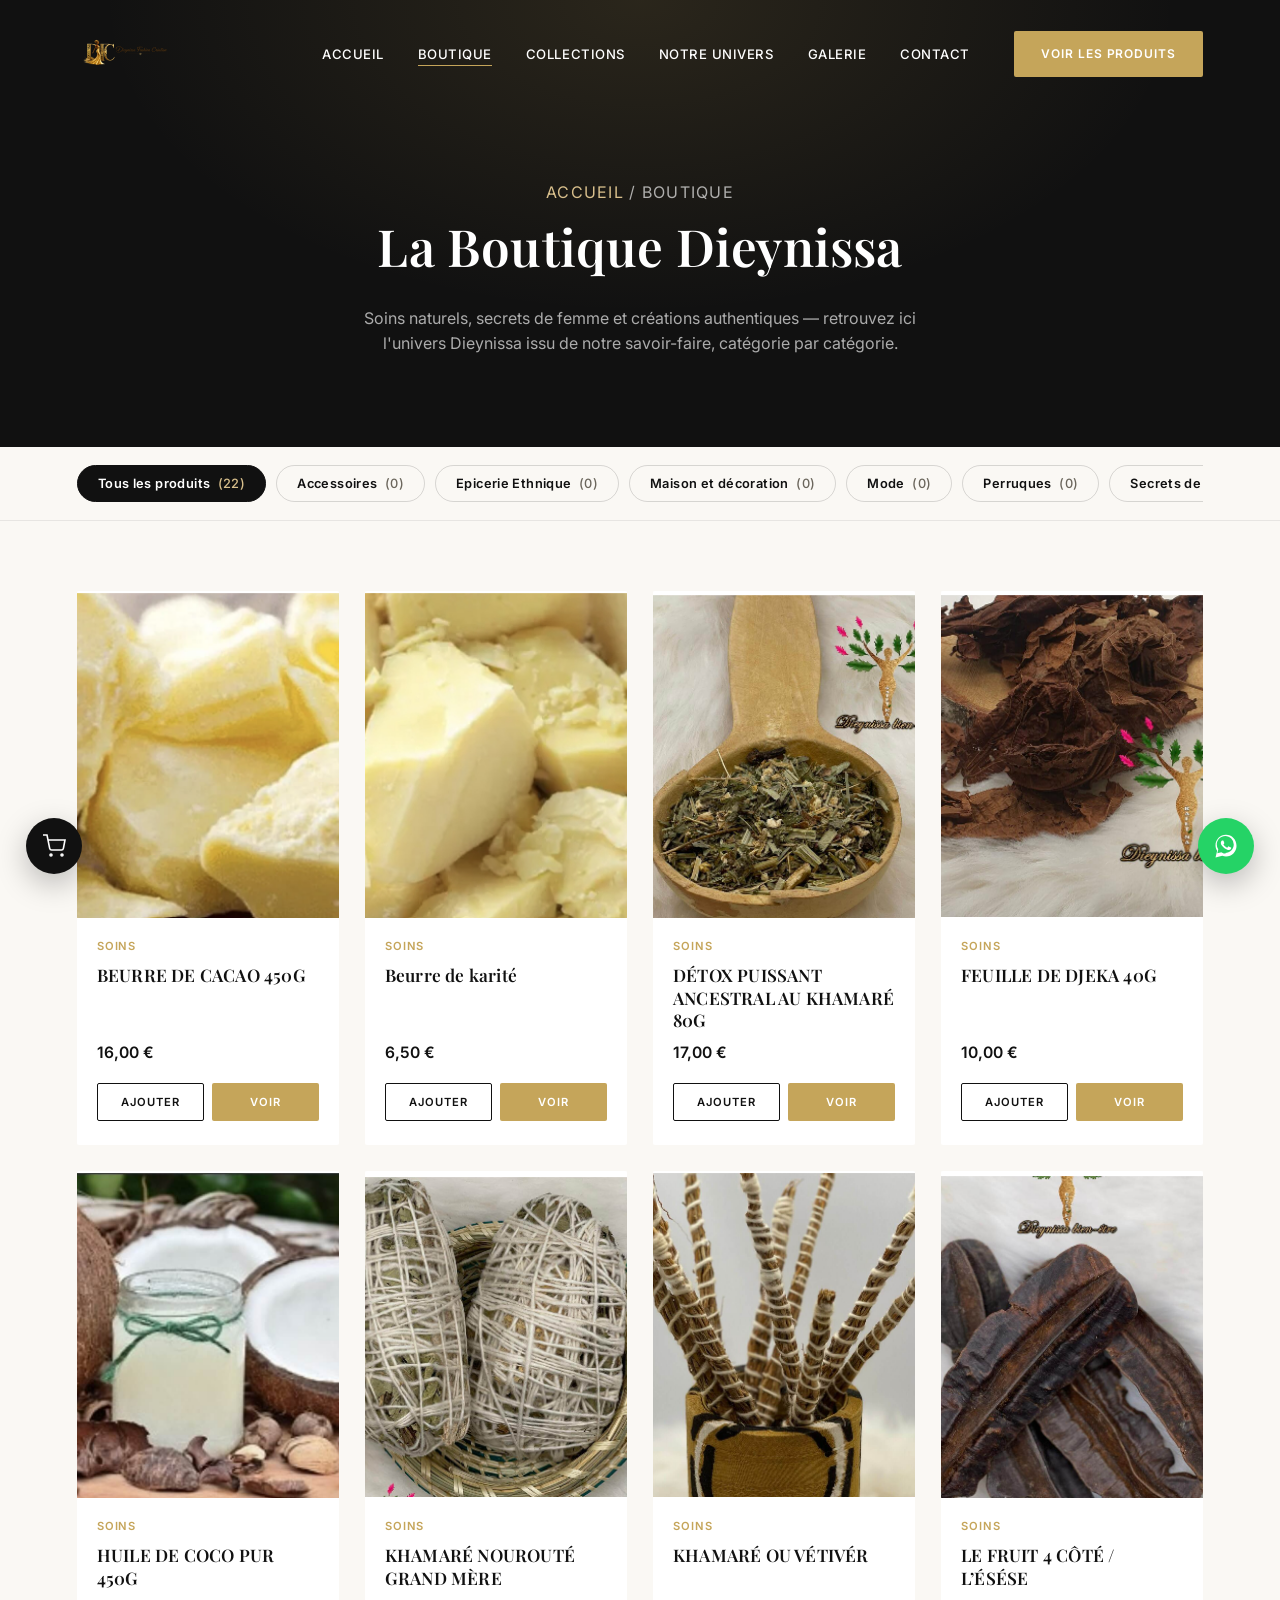
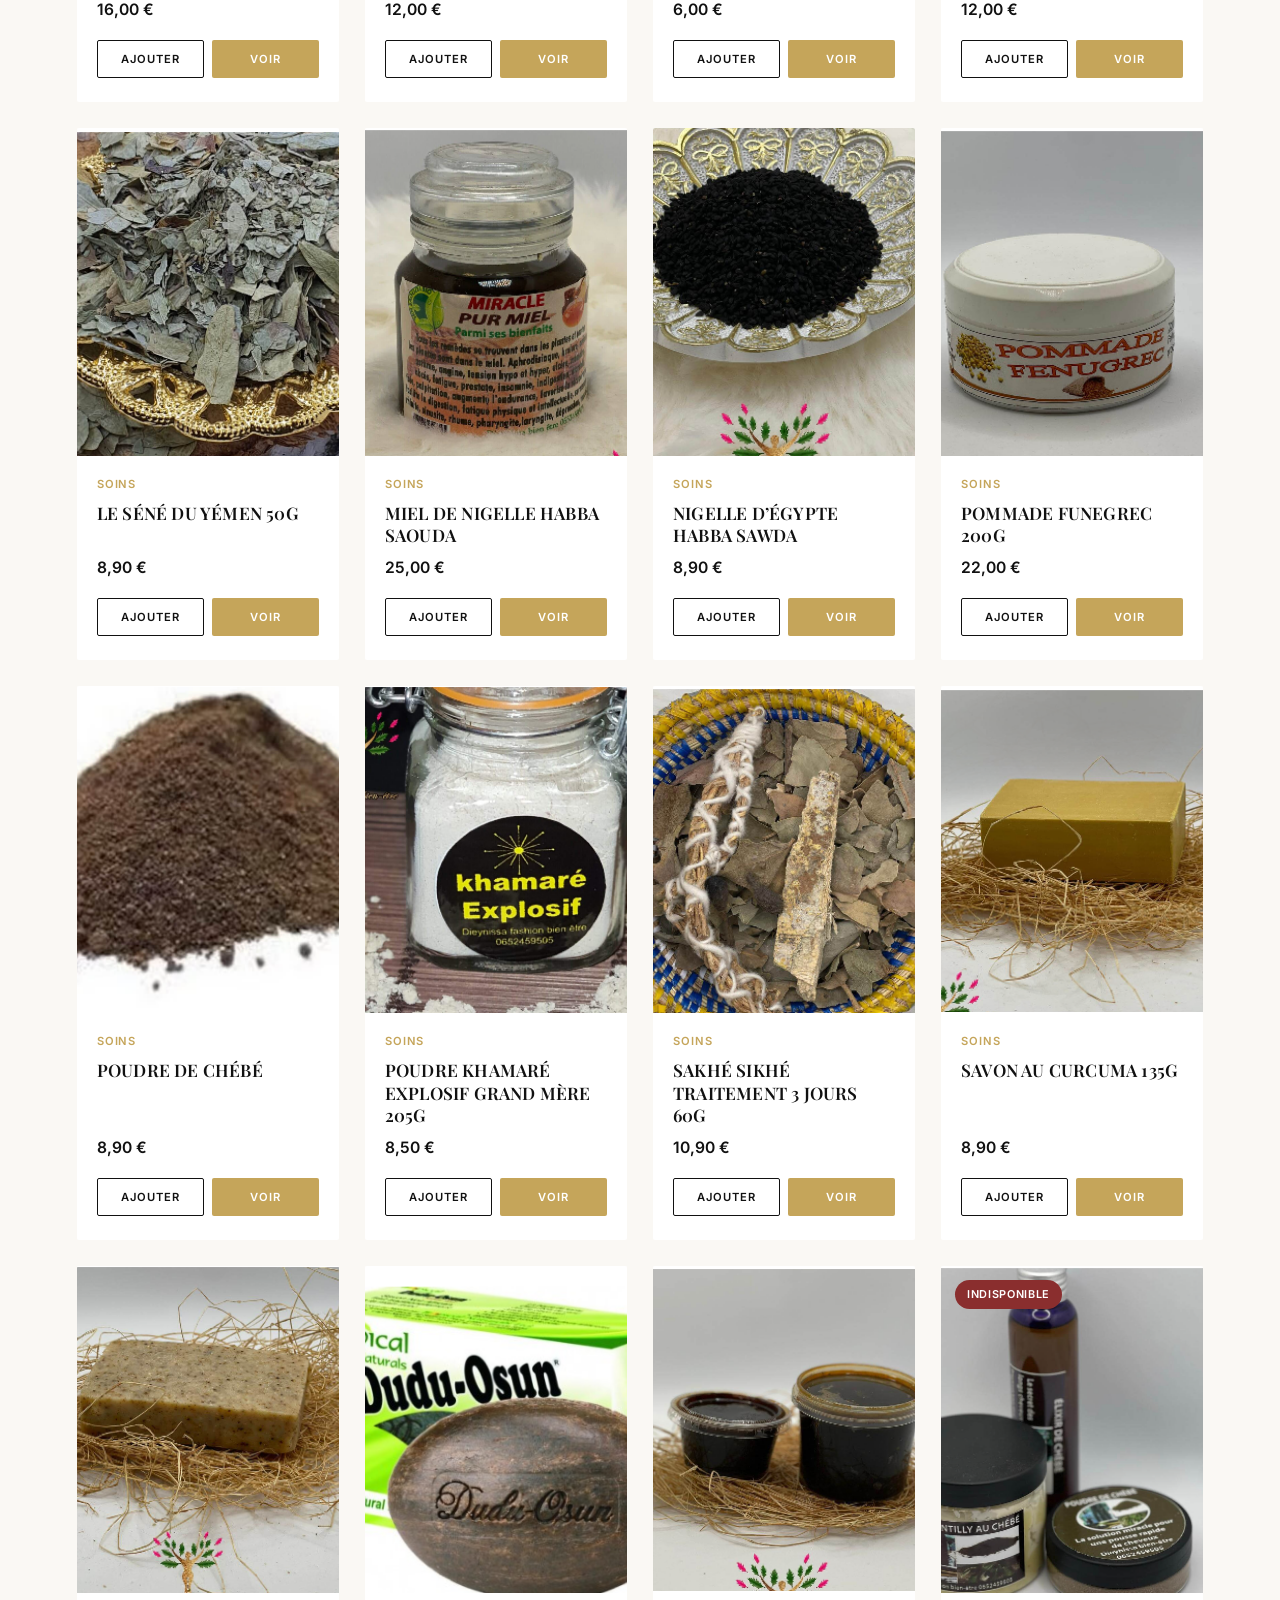
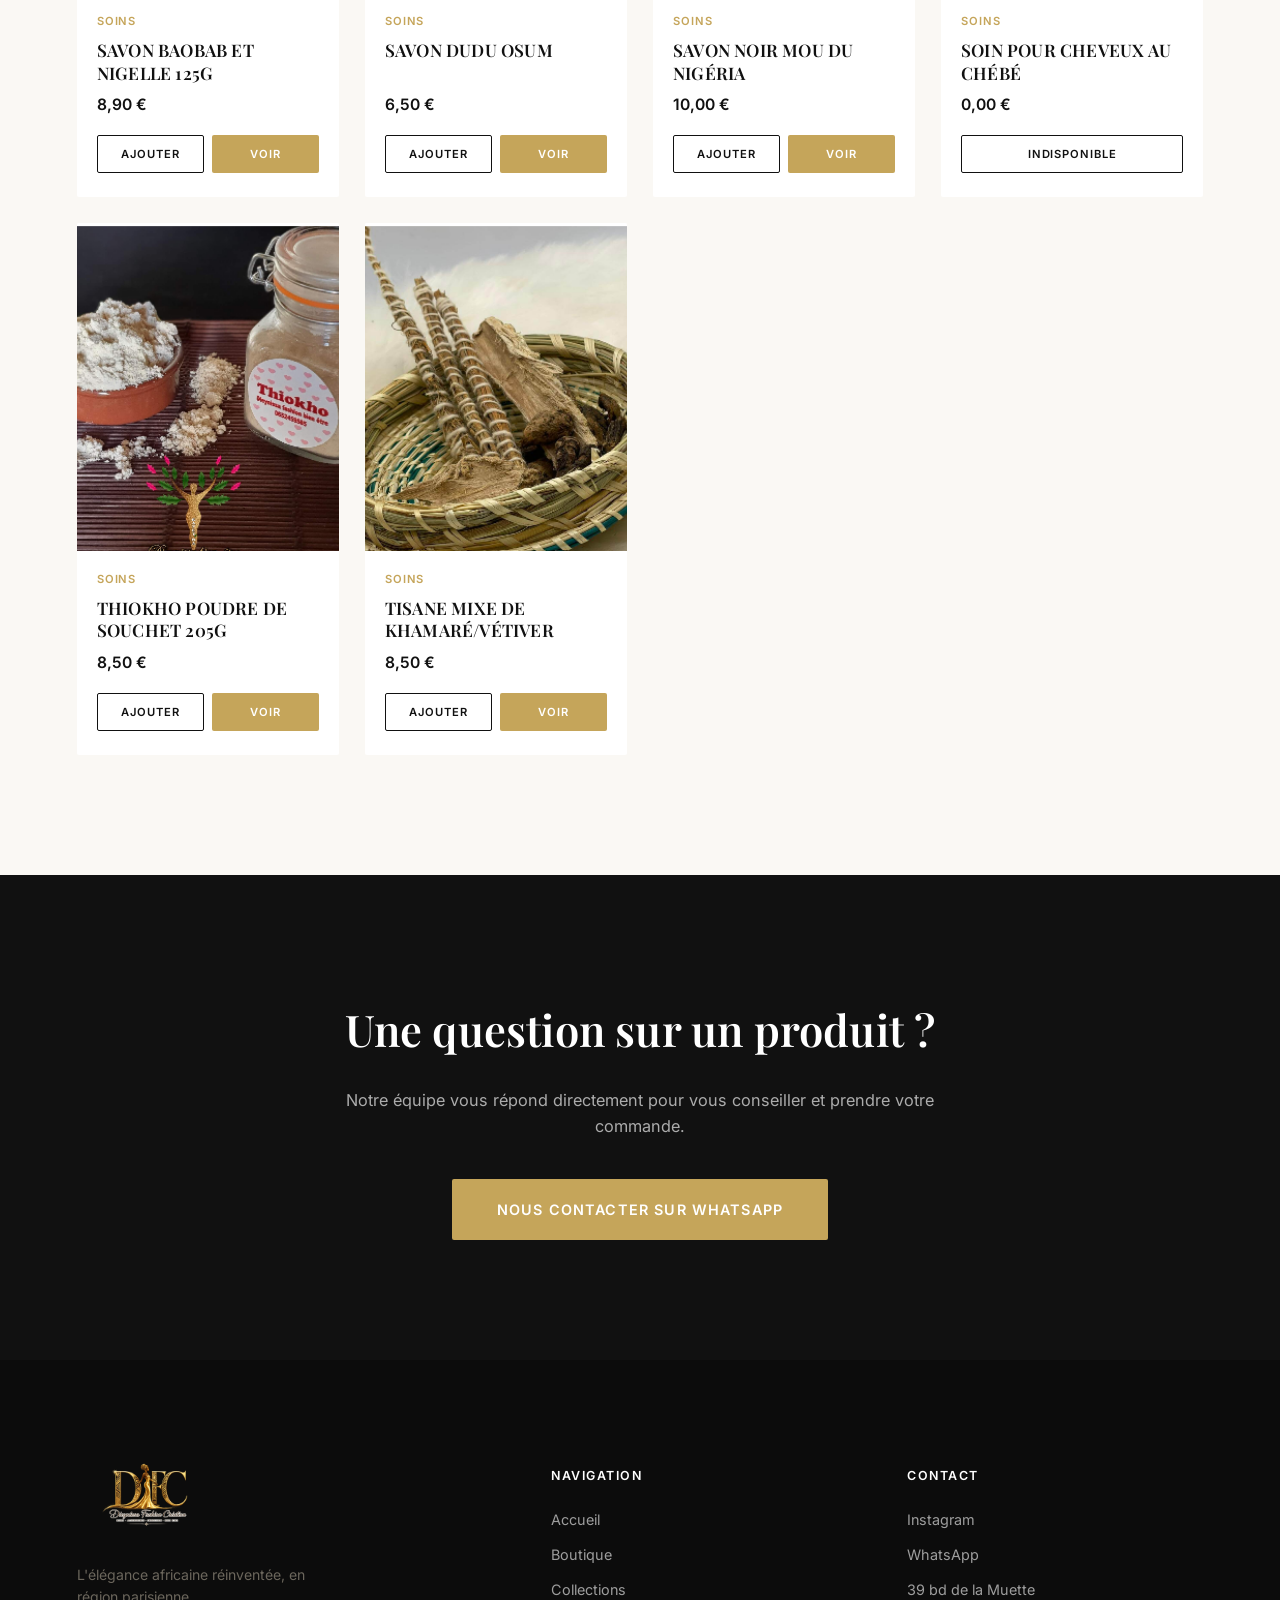
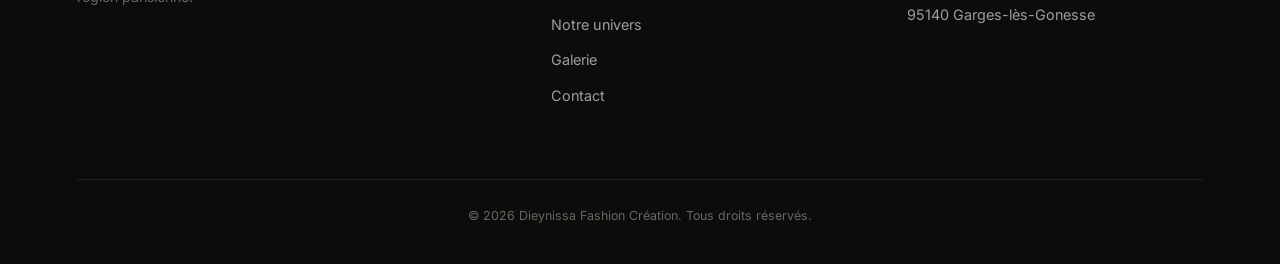
==== boutique.html @ 0dab04ce "Integration boutique + nouvelle identite visuelle (logos, favicons, OG, PWA)" ====
<!DOCTYPE html>
<html lang="fr">
<head>
<meta charset="UTF-8">
<meta name="viewport" content="width=device-width, initial-scale=1.0">
<title>Boutique — Dieynissa Fashion Création</title>
<meta name="description" content="Découvrez la boutique Dieynissa Fashion Création : soins naturels, secrets de femme, mode africaine et accessoires haut de gamme.">
<meta name="theme-color" content="#111111">

<!-- Open Graph -->
<meta property="og:site_name" content="Dieynissa Fashion Création">
<meta property="og:title" content="Boutique — Dieynissa Fashion Création">
<meta property="og:description" content="Découvrez la boutique Dieynissa Fashion Création : soins naturels, secrets de femme, mode africaine et accessoires haut de gamme.">
<meta property="og:type" content="website">
<meta property="og:url" content="https://dieynissa-fashion-creation.vercel.app/boutique.html">
<meta property="og:image" content="assets/logo/dieynissa-social-share-og.png">
<meta property="og:image:width" content="1731">
<meta property="og:image:height" content="909">
<meta property="og:image:alt" content="Dieynissa Fashion Création — Mode, Accessoires, Séduction, Bien-être">

<!-- Twitter / X Card -->
<meta name="twitter:card" content="summary_large_image">
<meta name="twitter:title" content="Boutique — Dieynissa Fashion Création">
<meta name="twitter:description" content="Découvrez la boutique Dieynissa Fashion Création : soins naturels, secrets de femme, mode africaine et accessoires haut de gamme.">
<meta name="twitter:image" content="assets/logo/dieynissa-social-share-og.png">

<!-- Favicons -->
<link rel="icon" href="assets/logo/favicon.ico" sizes="any">
<link rel="icon" type="image/png" sizes="16x16" href="assets/logo/favicon-16x16.png">
<link rel="icon" type="image/png" sizes="32x32" href="assets/logo/favicon-32x32.png">
<link rel="icon" type="image/png" sizes="48x48" href="assets/logo/favicon-48x48.png">
<link rel="apple-touch-icon" sizes="180x180" href="assets/logo/apple-touch-icon.png">
<link rel="manifest" href="site.webmanifest">

<link rel="preconnect" href="https://fonts.googleapis.com">
<link rel="preconnect" href="https://fonts.gstatic.com" crossorigin>
<link href="https://fonts.googleapis.com/css2?family=Playfair+Display:ital,wght@0,400;0,500;0,600;0,700;1,500&family=Inter:wght@300;400;500;600;700&display=swap" rel="stylesheet">

<link rel="stylesheet" href="css/style.css">
<link rel="stylesheet" href="css/responsive.css">
<link rel="stylesheet" href="css/shop.css">

<script type="application/ld+json">
{
  "@context": "https://schema.org",
  "@type": "Organization",
  "name": "Dieynissa Fashion Création",
  "alternateName": "DFC",
  "url": "https://dieynissa-fashion-creation.vercel.app/",
  "logo": "https://dieynissa-fashion-creation.vercel.app/assets/logo/dieynissa-google-thumbnail.png",
  "sameAs": [
    "https://instagram.com/dieynissa_fashion_creation_2"
  ]
}
</script>
</head>
<body>

<div class="loader" id="loader" aria-hidden="true">
  <span class="loader__mark">DFC</span>
</div>

<!-- ============ NAVBAR (identique à l'accueil) ============ -->
<header class="navbar" id="navbar">
  <div class="navbar__inner">
    <a href="index.html" class="navbar__logo" aria-label="Accueil — Dieynissa Fashion Création">
      <img src="assets/logo/dieynissa-header-logo.png" alt="Dieynissa Fashion Création" width="220" height="150">
    </a>

    <nav class="navbar__nav" id="navMenu" aria-label="Navigation principale">
      <ul>
        <li><a href="index.html#accueil" class="nav-link">Accueil</a></li>
        <li><a href="boutique.html" class="nav-link active">Boutique</a></li>
        <li><a href="index.html#collections" class="nav-link">Collections</a></li>
        <li><a href="index.html#univers" class="nav-link">Notre univers</a></li>
        <li><a href="index.html#galerie" class="nav-link">Galerie</a></li>
        <li><a href="index.html#contact" class="nav-link">Contact</a></li>
      </ul>
      <a href="#shopGrid" class="btn btn--gold navbar__cta">Voir les produits</a>
    </nav>

    <button class="navbar__burger" id="burgerBtn" aria-label="Ouvrir le menu" aria-expanded="false" aria-controls="navMenu">
      <span></span><span></span><span></span>
    </button>
  </div>
</header>

<!-- ============ BANNIÈRE ============ -->
<section class="shop-banner">
  <p class="shop-banner__crumb"><a href="index.html">Accueil</a> / Boutique</p>
  <h1>La Boutique Dieynissa</h1>
  <p>Soins naturels, secrets de femme et créations authentiques — retrouvez ici l'univers Dieynissa
  issu de notre savoir-faire, catégorie par catégorie.</p>
</section>

<!-- ============ FILTRES CATÉGORIES ============ -->
<div class="shop-filters">
  <div class="shop-filters__inner" id="shopFilters"></div>
</div>

<!-- ============ GRILLE PRODUITS ============ -->
<section class="shop-section">
  <div class="shop-grid" id="shopGrid"></div>
</section>

<!-- ============ CTA WHATSAPP (identique à l'accueil) ============ -->
<section class="cta" id="contact">
  <div class="cta__inner reveal">
    <h2>Une question sur un produit ?</h2>
    <p>Notre équipe vous répond directement pour vous conseiller et prendre votre commande.</p>
    <a href="https://wa.me/33600000000" target="_blank" rel="noopener" class="btn btn--gold btn--lg">Nous contacter sur WhatsApp</a>
  </div>
</section>

<!-- ============ FOOTER (identique à l'accueil) ============ -->
<footer class="footer">
  <div class="footer__inner">
    <div class="footer__brand">
      <img src="assets/logo/dieynissa-footer-logo.png" alt="Dieynissa Fashion Création" width="230" height="157">
      <p>L'élégance africaine réinventée, en région parisienne.</p>
    </div>

    <nav class="footer__nav" aria-label="Navigation pied de page">
      <h4>Navigation</h4>
      <a href="index.html#accueil">Accueil</a>
      <a href="boutique.html">Boutique</a>
      <a href="index.html#collections">Collections</a>
      <a href="index.html#univers">Notre univers</a>
      <a href="index.html#galerie">Galerie</a>
      <a href="index.html#contact">Contact</a>
    </nav>

    <div class="footer__contact">
      <h4>Contact</h4>
      <a href="https://instagram.com/dieynissa_fashion_creation_2" target="_blank" rel="noopener">Instagram</a>
      <a href="https://wa.me/33600000000" target="_blank" rel="noopener">WhatsApp</a>
      <address>39 bd de la Muette<br>95140 Garges-lès-Gonesse</address>
    </div>
  </div>

  <div class="footer__bottom">
    <p>&copy; <span id="year"></span> Dieynissa Fashion Création. Tous droits réservés.</p>
  </div>
</footer>

<!-- ============ MODAL FICHE PRODUIT ============ -->
<div class="product-modal" id="productModal" aria-hidden="true">
  <div class="product-modal__panel">
    <button class="product-modal__close" aria-label="Fermer">&times;</button>
    <div class="product-modal__media">
      <img src="" alt="">
    </div>
    <div class="product-modal__body">
      <span class="product-modal__cat"></span>
      <h2 class="product-modal__name"></h2>
      <div class="product-modal__price"></div>
      <p class="product-modal__stock"></p>
      <p class="product-modal__desc"></p>
      <div class="product-modal__actions"></div>
    </div>
  </div>
</div>

<!-- ============ PANIER ============ -->
<button class="cart-fab" id="cartFab" aria-label="Voir le panier">
  <svg viewBox="0 0 24 24" fill="none" stroke="currentColor" stroke-width="1.6" aria-hidden="true">
    <circle cx="9" cy="21" r="1"></circle><circle cx="20" cy="21" r="1"></circle>
    <path d="M1 1h4l2.68 13.39a2 2 0 0 0 2 1.61h9.72a2 2 0 0 0 2-1.61L23 6H6"></path>
  </svg>
  <span class="cart-fab__count" id="cartCount">0</span>
</button>

<div class="cart-drawer" id="cartDrawer" aria-hidden="true">
  <div class="cart-drawer__overlay"></div>
  <div class="cart-drawer__panel">
    <div class="cart-drawer__header">
      <h3>Votre panier</h3>
      <button class="cart-drawer__close" aria-label="Fermer le panier">&times;</button>
    </div>
    <div class="cart-drawer__items" id="cartItems"></div>
    <div class="cart-drawer__footer" id="cartFooter" style="display:none;">
      <div class="cart-drawer__total">
        <span>Total estimé</span>
        <span class="cart-drawer__total-value">0,00 €</span>
      </div>
      <a class="btn btn--gold cart-drawer__whatsapp" target="_blank" rel="noopener" href="#">Commander sur WhatsApp</a>
    </div>
  </div>
</div>

<a href="https://wa.me/33600000000" target="_blank" rel="noopener" class="float-whatsapp" aria-label="Nous contacter sur WhatsApp">
  <svg viewBox="0 0 32 32" aria-hidden="true"><path fill="currentColor" d="M16.01 3C9.38 3 4 8.38 4 15.01c0 2.35.68 4.55 1.86 6.4L4 29l7.78-1.84a11.9 11.9 0 0 0 4.23.78h.01c6.63 0 12.01-5.38 12.01-12.01C28.02 8.38 22.64 3 16.01 3zm0 21.7h-.01a9.66 9.66 0 0 1-4.93-1.35l-.35-.21-4.63 1.09 1.11-4.51-.23-.37a9.63 9.63 0 0 1-1.49-5.15c0-5.34 4.35-9.69 9.7-9.69 2.59 0 5.02 1.01 6.85 2.85a9.62 9.62 0 0 1 2.84 6.84c0 5.35-4.35 9.7-9.86 9.7zm5.31-7.26c-.29-.15-1.72-.85-1.99-.94-.27-.1-.46-.15-.66.15-.19.29-.75.94-.92 1.13-.17.19-.34.22-.63.07-.29-.15-1.22-.45-2.33-1.44a8.7 8.7 0 0 1-1.61-2c-.17-.29-.02-.44.13-.59.13-.13.29-.34.44-.51.15-.17.19-.29.29-.48.1-.19.05-.36-.02-.51-.07-.15-.66-1.59-.91-2.18-.24-.57-.48-.5-.66-.51h-.56c-.19 0-.51.07-.78.36s-1.02 1-1.02 2.44 1.05 2.83 1.19 3.02c.15.19 2.06 3.14 4.99 4.4.7.3 1.24.48 1.67.61.7.22 1.34.19 1.84.12.56-.08 1.72-.7 1.96-1.38.24-.68.24-1.26.17-1.38-.07-.12-.26-.19-.55-.34z"/></svg>
</a>

<script src="assets/data/products.js"></script>
<script src="js/app.js"></script>
<script src="js/shop.js"></script>
</body>
</html>
---- css/style.css ----
/* ===================================================
   DFC — Dieynissa Fashion Création
   Style principal (desktop-first base, complété par responsive.css)
=================================================== */

:root {
  --bg: #FAF8F4;
  --dark: #111111;
  --gold: #C5A55A;
  --gold-light: #D8BF8C;
  --sand: #EDE6D6;
  --text-muted: #6b665c;
  --font-title: 'Playfair Display', serif;
  --font-body: 'Inter', sans-serif;
  --ease: cubic-bezier(.65,.05,.36,1);
  --transition: 300ms var(--ease);
  --container: 1280px;
}

* { box-sizing: border-box; }
html { scroll-behavior: smooth; }

body {
  margin: 0;
  background: var(--bg);
  color: var(--dark);
  font-family: var(--font-body);
  font-weight: 400;
  line-height: 1.6;
  -webkit-font-smoothing: antialiased;
  overflow-x: hidden;
}

img { max-width: 100%; display: block; }

h1, h2, h3 {
  font-family: var(--font-title);
  font-weight: 600;
  margin: 0;
  color: var(--dark);
  letter-spacing: 0.2px;
}

p { margin: 0 0 1em; color: var(--text-muted); }

a { color: inherit; text-decoration: none; }

.eyebrow {
  display: inline-block;
  font-size: 0.75rem;
  letter-spacing: 0.28em;
  text-transform: uppercase;
  color: var(--gold);
  font-weight: 600;
  margin-bottom: 14px;
}

.section-head {
  max-width: 640px;
  margin: 0 auto 64px;
  text-align: center;
}
.section-head h2 { font-size: clamp(1.8rem, 3vw, 2.6rem); }

section { padding: 120px 6vw; position: relative; }

/* ---------- Reveal animation (IntersectionObserver) ---------- */
.reveal {
  opacity: 0;
  transform: translateY(36px);
  transition: opacity 900ms var(--ease), transform 900ms var(--ease);
  will-change: transform, opacity;
}
.reveal.is-visible { opacity: 1; transform: translateY(0); }

/* ---------- Buttons ---------- */
.btn {
  display: inline-flex;
  align-items: center;
  justify-content: center;
  padding: 16px 34px;
  font-family: var(--font-body);
  font-weight: 600;
  font-size: 0.85rem;
  letter-spacing: 0.08em;
  text-transform: uppercase;
  border-radius: 2px;
  border: 1px solid transparent;
  cursor: pointer;
  transition: var(--transition);
  white-space: nowrap;
}
.btn--gold {
  background: var(--gold);
  color: #fff;
}
.btn--gold:hover {
  background: #b3924b;
  transform: translateY(-2px);
  box-shadow: 0 12px 28px rgba(197,165,90,.35);
}
.btn--outline {
  background: transparent;
  color: #fff;
  border-color: rgba(255,255,255,.6);
}
.btn--outline:hover {
  background: #fff;
  color: var(--dark);
  border-color: #fff;
  transform: translateY(-2px);
}
.btn--outline-dark {
  background: transparent;
  color: var(--dark);
  border-color: var(--dark);
}
.btn--outline-dark:hover {
  background: var(--dark);
  color: #fff;
  transform: translateY(-2px);
}
.btn--lg { padding: 18px 44px; font-size: 0.9rem; }

.link-underline {
  position: relative;
  font-weight: 600;
  font-size: 0.85rem;
  letter-spacing: 0.05em;
  text-transform: uppercase;
  color: var(--dark);
  padding-bottom: 4px;
}
.link-underline::after {
  content: '';
  position: absolute;
  left: 0; bottom: 0;
  width: 100%; height: 1px;
  background: var(--gold);
  transform: scaleX(0.3);
  transform-origin: left;
  transition: transform var(--transition);
}
.link-underline:hover::after { transform: scaleX(1); }

.link-arrow {
  display: inline-flex;
  align-items: center;
  gap: 8px;
  font-weight: 600;
  font-size: 0.8rem;
  letter-spacing: 0.06em;
  text-transform: uppercase;
  color: var(--dark);
}
.link-arrow::after {
  content: '\2192';
  transition: transform var(--transition);
}
.link-arrow:hover::after { transform: translateX(6px); }

/* ---------- Loader ---------- */
.loader {
  position: fixed; inset: 0;
  background: var(--dark);
  z-index: 9999;
  display: flex; align-items: center; justify-content: center;
  transition: opacity 600ms var(--ease), visibility 600ms var(--ease);
}
.loader__mark {
  font-family: var(--font-title);
  color: var(--gold);
  font-size: 2rem;
  letter-spacing: 0.3em;
  opacity: 0;
  animation: loaderPulse 1.2s var(--ease) infinite alternate;
}
@keyframes loaderPulse { from { opacity: .3; } to { opacity: 1; } }
.loader.is-hidden { opacity: 0; visibility: hidden; pointer-events: none; }

/* ---------- Navbar ---------- */
.navbar {
  position: fixed; top: 0; left: 0; width: 100%;
  z-index: 500;
  padding: 22px 6vw;
  transition: background var(--transition), padding var(--transition), box-shadow var(--transition);
}
.navbar__inner {
  display: flex; align-items: center; justify-content: space-between;
  max-width: var(--container); margin: 0 auto;
}
.navbar__logo img { height: 64px; width: auto; object-fit: contain; transition: var(--transition); }
.navbar.is-scrolled { background: rgba(250,248,244,.92); backdrop-filter: blur(10px); padding: 12px 6vw; box-shadow: 0 6px 30px rgba(0,0,0,.06); }
.navbar.is-scrolled .navbar__logo img { height: 52px; }

.navbar__nav { display: flex; align-items: center; gap: 44px; }
.navbar__nav ul { list-style: none; display: flex; gap: 34px; margin: 0; padding: 0; }
.nav-link {
  font-size: 0.82rem; font-weight: 500; letter-spacing: 0.04em;
  text-transform: uppercase; color: #fff; position: relative; padding-bottom: 4px;
  transition: color var(--transition);
}
.navbar.is-scrolled .nav-link { color: var(--dark); }
.nav-link::after {
  content: ''; position: absolute; left: 0; bottom: 0; height: 1px; width: 100%;
  background: var(--gold); transform: scaleX(0); transform-origin: left; transition: transform var(--transition);
}
.nav-link:hover::after, .nav-link.active::after { transform: scaleX(1); }
.nav-link:hover { color: var(--gold); }

.navbar__cta { padding: 12px 26px; font-size: 0.75rem; }

.navbar__burger { display: none; flex-direction: column; gap: 5px; background: none; border: none; cursor: pointer; z-index: 600; padding: 4px; }
.navbar__burger span { width: 26px; height: 2px; background: #fff; transition: var(--transition); }
.navbar.is-scrolled .navbar__burger span { background: var(--dark); }

/* ---------- Hero ---------- */
.hero {
  position: relative; height: 100vh; min-height: 640px;
  display: flex; align-items: center; justify-content: center;
  overflow: hidden; padding: 0;
}
.hero__slider { position: absolute; inset: 0; }
.hero__slide {
  position: absolute; inset: 0;
  background-size: cover; background-position: center 20%;
  opacity: 0; transition: opacity 1600ms ease, transform 8s linear;
  transform: scale(1.08);
}
.hero__slide.is-active { opacity: 1; transform: scale(1.15); z-index: 1; }
.hero__overlay {
  position: absolute; inset: 0; z-index: 2;
  background: linear-gradient(180deg, rgba(0,0,0,.55) 0%, rgba(0,0,0,.35) 45%, rgba(0,0,0,.65) 100%);
}
.hero__content {
  position: relative; z-index: 3; text-align: center; color: #fff;
  max-width: 820px; padding: 0 24px;
}
.hero__eyebrow {
  display: block; text-transform: uppercase; letter-spacing: 0.35em;
  font-size: 0.75rem; color: var(--gold-light); margin-bottom: 22px; font-weight: 600;
}
.hero__title {
  font-size: clamp(2.6rem, 6vw, 5rem); color: #fff; line-height: 1.1; margin-bottom: 26px;
}
.hero__subtitle {
  font-size: clamp(1rem, 1.4vw, 1.2rem); color: rgba(255,255,255,.88);
  max-width: 560px; margin: 0 auto 42px; font-weight: 300;
}
.hero__actions { display: flex; gap: 18px; justify-content: center; flex-wrap: wrap; }

.hero__dots {
  position: absolute; bottom: 40px; left: 50%; transform: translateX(-50%);
  z-index: 3; display: flex; gap: 10px;
}
.hero__dots span {
  width: 8px; height: 8px; border-radius: 50%; background: rgba(255,255,255,.4);
  cursor: pointer; transition: var(--transition);
}
.hero__dots span.is-active { background: var(--gold); width: 26px; border-radius: 4px; }

.hero__scroll {
  position: absolute; bottom: 40px; right: 6vw; z-index: 3;
  width: 30px; height: 50px; border: 1px solid rgba(255,255,255,.6); border-radius: 20px;
  display: none;
}
.hero__scroll span {
  position: absolute; top: 8px; left: 50%; transform: translateX(-50%);
  width: 4px; height: 8px; background: var(--gold); border-radius: 2px;
  animation: scrollDot 1.8s infinite;
}
@keyframes scrollDot { 0% { top: 8px; opacity: 1; } 70% { opacity: 0; } 100% { top: 26px; opacity: 0; } }

/* ---------- Notre Univers ---------- */
.univers { background: var(--bg); }
.univers__inner {
  max-width: var(--container); margin: 0 auto;
  display: grid; grid-template-columns: 1fr 1fr; gap: 90px; align-items: center;
}
.univers__text h2 { font-size: clamp(1.9rem, 3vw, 2.7rem); margin-bottom: 26px; }
.univers__text p { font-size: 1rem; max-width: 460px; }
.univers__media { position: relative; }
.univers__media img { width: 100%; height: 620px; object-fit: cover; object-position: center 15%; border-radius: 2px; }
.univers__frame {
  position: absolute; top: 24px; right: -24px; width: 100%; height: 100%;
  border: 1px solid var(--gold); z-index: -1; border-radius: 2px;
}

/* ---------- Collections ---------- */
.collections { background: var(--sand); }
.collections__grid {
  max-width: var(--container); margin: 0 auto;
  display: grid; grid-template-columns: repeat(4, 1fr); gap: 28px;
}
.collection-card { background: var(--bg); overflow: hidden; group: card; }
.collection-card__media { overflow: hidden; height: 380px; }
.collection-card__media img {
  width: 100%; height: 100%; object-fit: cover; object-position: center 18%;
  transition: transform 700ms var(--ease);
}
.collection-card:hover .collection-card__media img { transform: scale(1.08); }
.collection-card__body { padding: 30px 26px 34px; }
.collection-card__body h3 { font-size: 1.35rem; margin-bottom: 10px; }
.collection-card__body p { font-size: 0.9rem; margin-bottom: 18px; min-height: 62px; }

/* ---------- Lookbook ---------- */
.lookbook { background: var(--bg); }
.lookbook__grid {
  max-width: var(--container); margin: 0 auto;
  display: grid; grid-template-columns: repeat(4, 1fr); grid-auto-rows: 220px; gap: 18px;
}
.lookbook__item {
  position: relative; overflow: hidden; border: none; padding: 0; cursor: pointer;
  background: none; border-radius: 2px;
}
.lookbook__item--tall { grid-row: span 2; }
.lookbook__item--wide { grid-column: span 2; }
.lookbook__item img {
  width: 100%; height: 100%; object-fit: cover;
  transition: transform 700ms var(--ease);
}
.lookbook__item::after {
  content: '+'; position: absolute; inset: 0; display: flex; align-items: center; justify-content: center;
  color: #fff; font-size: 2rem; font-family: var(--font-title);
  background: rgba(17,17,17,0); transition: var(--transition); opacity: 0;
}
.lookbook__item:hover::after { background: rgba(17,17,17,.35); opacity: 1; }
.lookbook__item:hover img { transform: scale(1.1); }

/* ---------- Creations carousel ---------- */
.creations { background: var(--dark); }
.creations .eyebrow { color: var(--gold); }
.creations .section-head h2 { color: #fff; }
.creations__carousel { position: relative; max-width: var(--container); margin: 0 auto; display: flex; align-items: center; gap: 20px; }
.creations__track {
  display: flex; gap: 26px; overflow-x: auto; scroll-behavior: smooth;
  scrollbar-width: none; padding-bottom: 6px;
}
.creations__track::-webkit-scrollbar { display: none; }
.creation-card {
  flex: 0 0 340px; background: #1a1a1a; overflow: hidden; border-radius: 2px;
}
.creation-card img { width: 100%; height: 460px; object-fit: cover; transition: transform 700ms var(--ease); }
.creation-card:hover img { transform: scale(1.06); }
.creation-card__caption { padding: 22px 24px 28px; }
.creation-card__caption h3 { color: #fff; font-size: 1.2rem; margin-bottom: 8px; }
.creation-card__caption p { color: rgba(255,255,255,.6); font-size: 0.85rem; margin: 0; }

.creations__arrow {
  flex: 0 0 auto; width: 52px; height: 52px; border-radius: 50%;
  border: 1px solid rgba(255,255,255,.3); background: transparent; color: #fff;
  font-size: 1.1rem; cursor: pointer; transition: var(--transition);
}
.creations__arrow:hover { background: var(--gold); border-color: var(--gold); }

/* ---------- Why choose DFC ---------- */
.why { background: var(--bg); }
.why__grid {
  max-width: var(--container); margin: 0 auto;
  display: grid; grid-template-columns: repeat(3, 1fr); gap: 56px 40px; text-align: center;
}
.why__icon { width: 46px; height: 46px; color: var(--gold); margin-bottom: 20px; }
.why__item h3 { font-size: 1.1rem; margin-bottom: 10px; }
.why__item p { font-size: 0.9rem; max-width: 280px; margin: 0 auto; }

/* ---------- Instagram ---------- */
.instagram { background: var(--sand); }
.instagram__grid {
  max-width: var(--container); margin: 0 auto 46px;
  display: grid; grid-template-columns: repeat(3, 1fr); gap: 14px;
}
.instagram__item { display: block; overflow: hidden; aspect-ratio: 1/1; }
.instagram__item img { width: 100%; height: 100%; object-fit: cover; transition: transform var(--transition), opacity var(--transition); }
.instagram__item:hover img { transform: scale(1.12); opacity: 0.85; }
.instagram__cta { text-align: center; }

/* ---------- Testimonials ---------- */
.testimonials { background: var(--bg); }
.testimonials__grid {
  max-width: var(--container); margin: 0 auto;
  display: grid; grid-template-columns: repeat(3, 1fr); gap: 30px;
}
.testimonial-card {
  background: var(--sand); margin: 0; padding: 40px 34px; border-radius: 2px;
  border-top: 2px solid var(--gold);
}
.testimonial-card p { font-family: var(--font-title); font-style: italic; font-size: 1.05rem; color: var(--dark); margin-bottom: 26px; }
.testimonial-card footer { display: flex; align-items: center; justify-content: space-between; }
.testimonial-card__name { font-weight: 600; font-size: 0.85rem; letter-spacing: 0.03em; }
.testimonial-card__stars { color: var(--gold); letter-spacing: 2px; font-size: 0.85rem; }

/* ---------- CTA WhatsApp ---------- */
.cta { background: var(--dark); text-align: center; }
.cta__inner { max-width: 640px; margin: 0 auto; }
.cta h2 { color: #fff; font-size: clamp(1.9rem, 3.4vw, 2.8rem); margin-bottom: 22px; }
.cta p { color: rgba(255,255,255,.65); margin-bottom: 40px; font-size: 1.02rem; }

/* ---------- Footer ---------- */
.footer { background: #0c0c0c; color: rgba(255,255,255,.6); padding: 90px 6vw 0; }
.footer__inner {
  max-width: var(--container); margin: 0 auto;
  display: grid; grid-template-columns: 1.4fr 1fr 1fr; gap: 60px; padding-bottom: 60px;
  border-bottom: 1px solid rgba(255,255,255,.08);
}
.footer__brand img { height: 96px; width: auto; object-fit: contain; margin-bottom: 18px; }
.footer__brand p { font-size: 0.88rem; max-width: 260px; }
.footer__nav h4, .footer__contact h4 {
  color: #fff; font-family: var(--font-body); font-size: 0.78rem; text-transform: uppercase;
  letter-spacing: 0.12em; margin-bottom: 22px; font-weight: 600;
}
.footer__nav a, .footer__contact a { display: block; margin-bottom: 12px; font-size: 0.9rem; transition: color var(--transition); }
.footer__nav a:hover, .footer__contact a:hover { color: var(--gold); }
address { font-style: normal; font-size: 0.9rem; line-height: 1.7; }
.footer__bottom { max-width: var(--container); margin: 0 auto; padding: 26px 0; text-align: center; font-size: 0.78rem; }

/* ---------- Lightbox ---------- */
.lightbox {
  position: fixed; inset: 0; background: rgba(10,10,10,.94); z-index: 2000;
  display: flex; align-items: center; justify-content: center;
  opacity: 0; visibility: hidden; transition: opacity var(--transition), visibility var(--transition);
}
.lightbox.is-open { opacity: 1; visibility: visible; }
.lightbox img { max-width: 88vw; max-height: 86vh; object-fit: contain; border-radius: 2px; }
.lightbox__close {
  position: absolute; top: 26px; right: 30px; background: none; border: none;
  color: #fff; font-size: 2.2rem; cursor: pointer; line-height: 1;
}

/* ---------- Floating WhatsApp ---------- */
.float-whatsapp {
  position: fixed; bottom: 26px; right: 26px; z-index: 400;
  width: 56px; height: 56px; border-radius: 50%; background: #25D366;
  display: flex; align-items: center; justify-content: center; color: #fff;
  box-shadow: 0 10px 30px rgba(0,0,0,.25); transition: var(--transition);
}
.float-whatsapp:hover { transform: translateY(-4px) scale(1.05); }
.float-whatsapp svg { width: 28px; height: 28px; }
---- css/responsive.css ----
/* ===================================================
   DFC — Responsive
=================================================== */

/* ---------- Tablet ≤1024px ---------- */
@media (max-width: 1024px) {
  .univers__inner { gap: 50px; }
  .collections__grid { grid-template-columns: repeat(2, 1fr); }
  .why__grid { grid-template-columns: repeat(2, 1fr); }
  .testimonials__grid { grid-template-columns: 1fr; }
  .footer__inner { grid-template-columns: 1fr 1fr; }
  .lookbook__grid { grid-auto-rows: 180px; }
}

/* ---------- Small tablet / large mobile ≤860px ---------- */
@media (max-width: 860px) {
  section { padding: 90px 6vw; }

  .navbar__logo img { height: 54px; }
  .navbar.is-scrolled .navbar__logo img { height: 46px; }
  .footer__brand img { height: 76px; }

  .navbar__nav {
    position: fixed; top: 0; right: 0; height: 100vh; width: min(340px, 82vw);
    background: var(--bg); flex-direction: column; align-items: flex-start;
    padding: 110px 34px 40px; gap: 40px;
    transform: translateX(100%); transition: transform 420ms var(--ease);
    box-shadow: -20px 0 60px rgba(0,0,0,.15);
  }
  .navbar__nav.is-open { transform: translateX(0); }
  .navbar__nav ul { flex-direction: column; gap: 26px; }
  .nav-link { color: var(--dark); font-size: 1rem; }
  .navbar__cta { width: 100%; text-align: center; }
  .navbar__burger { display: flex; }
  .navbar__burger.is-active span:nth-child(1) { transform: translateY(7px) rotate(45deg); }
  .navbar__burger.is-active span:nth-child(2) { opacity: 0; }
  .navbar__burger.is-active span:nth-child(3) { transform: translateY(-7px) rotate(-45deg); }
  .navbar.is-scrolled .navbar__burger span,
  .navbar__burger span { background: #fff; }
  .navbar.is-scrolled .navbar__burger span { background: var(--dark); }
  body.nav-open .navbar__burger span { background: var(--dark); }

  .univers__inner { grid-template-columns: 1fr; gap: 40px; }
  .univers__media img { height: 420px; }
  .univers__frame { display: none; }

  .collections__grid { grid-template-columns: 1fr 1fr; gap: 18px; }
  .collection-card__media { height: 280px; }
  .collection-card__body { padding: 22px 18px 26px; }
  .collection-card__body p { min-height: auto; }

  .lookbook__grid { grid-template-columns: repeat(2, 1fr); grid-auto-rows: 200px; }
  .lookbook__item--wide { grid-column: span 2; }

  .creation-card { flex: 0 0 78vw; }
  .creation-card img { height: 380px; }

  .why__grid { grid-template-columns: 1fr 1fr; gap: 40px 24px; }

  .instagram__grid { grid-template-columns: repeat(3, 1fr); gap: 8px; }

  .footer__inner { grid-template-columns: 1fr; gap: 40px; }
}

/* ---------- Mobile ≤600px ---------- */
@media (max-width: 600px) {
  section { padding: 70px 6vw; }
  .section-head { margin-bottom: 44px; }

  .hero { min-height: 100svh; }
  .hero__title { font-size: clamp(2.1rem, 9vw, 2.8rem); }
  .hero__subtitle { font-size: 0.95rem; }
  .hero__actions { flex-direction: column; width: 100%; gap: 14px; }
  .hero__actions .btn { width: 100%; }
  .hero__scroll { display: none; }

  .navbar { padding: 16px 5vw; }
  .navbar__logo img { height: 44px; }
  .navbar.is-scrolled .navbar__logo img { height: 40px; }
  .footer__brand img { height: 64px; }

  .univers__media img { height: 320px; }

  .collections__grid { grid-template-columns: 1fr; }
  .collection-card__media { height: 340px; }

  .lookbook__grid { grid-template-columns: 1fr; grid-auto-rows: 280px; }
  .lookbook__item--tall, .lookbook__item--wide { grid-column: span 1; grid-row: span 1; }

  .creations__carousel { gap: 10px; }
  .creations__arrow { width: 40px; height: 40px; font-size: 0.95rem; }
  .creation-card { flex: 0 0 82vw; }
  .creation-card img { height: 340px; }

  .why__grid { grid-template-columns: 1fr; gap: 36px; text-align: left; }
  .why__item { display: flex; flex-direction: column; align-items: flex-start; }

  .instagram__grid { grid-template-columns: repeat(3, 1fr); gap: 6px; }

  .testimonial-card { padding: 30px 24px; }

  .cta p { font-size: 0.95rem; }
  .cta .btn { width: 100%; }

  .footer { padding: 60px 6vw 0; }
  .footer__inner { gap: 36px; padding-bottom: 40px; }

  .float-whatsapp { width: 50px; height: 50px; bottom: 18px; right: 18px; }
  .float-whatsapp svg { width: 24px; height: 24px; }
}

/* Prevent horizontal overflow globally on small screens */
@media (max-width: 480px) {
  .hero__content { padding: 0 12px; }
  .btn { padding: 15px 24px; }
}
---- css/shop.css ----
/* ===================================================
   DFC — Boutique (catalogue migré de l'ancien site)
   Fichier additif : réutilise les variables définies dans style.css
   N'affecte aucune règle de la page d'accueil.
=================================================== */

/* ---------- Bannière de page ---------- */
.shop-banner {
  position: relative;
  padding: 180px 6vw 90px;
  background: var(--dark);
  text-align: center;
  overflow: hidden;
}
.shop-banner::after {
  content: '';
  position: absolute; inset: 0;
  background: radial-gradient(60% 100% at 50% 0%, rgba(197,165,90,.14), transparent 70%);
  pointer-events: none;
}
.shop-banner__crumb {
  position: relative; z-index: 1;
  font-size: 0.78rem; letter-spacing: 0.08em; text-transform: uppercase;
  color: rgba(255,255,255,.55); margin-bottom: 18px;
}
.shop-banner__crumb a { color: var(--gold-light); }
.shop-banner__crumb a:hover { text-decoration: underline; }
.shop-banner h1 {
  position: relative; z-index: 1;
  color: #fff; font-size: clamp(2.2rem, 4vw, 3.2rem); margin-bottom: 18px;
}
.shop-banner p {
  position: relative; z-index: 1;
  color: rgba(255,255,255,.65); max-width: 560px; margin: 0 auto; font-size: 1rem;
}

/* ---------- Filtres catégories ---------- */
.shop-filters {
  position: sticky; top: 0; z-index: 200;
  background: rgba(250,248,244,.96); backdrop-filter: blur(10px);
  border-bottom: 1px solid rgba(17,17,17,.08);
  padding: 18px 6vw;
}
.shop-filters__inner {
  max-width: var(--container); margin: 0 auto;
  display: flex; gap: 10px; overflow-x: auto; scrollbar-width: none;
}
.shop-filters__inner::-webkit-scrollbar { display: none; }
.shop-filters__tab {
  flex: 0 0 auto;
  padding: 10px 20px;
  border: 1px solid rgba(17,17,17,.15);
  border-radius: 999px;
  background: transparent;
  font-family: var(--font-body);
  font-weight: 600;
  font-size: 0.8rem;
  letter-spacing: 0.03em;
  color: var(--dark);
  cursor: pointer;
  white-space: nowrap;
  transition: var(--transition);
}
.shop-filters__tab .count {
  color: var(--text-muted);
  font-weight: 500;
  margin-left: 4px;
}
.shop-filters__tab:hover { border-color: var(--gold); color: var(--gold); }
.shop-filters__tab.is-active {
  background: var(--dark); border-color: var(--dark); color: #fff;
}
.shop-filters__tab.is-active .count { color: var(--gold-light); }

/* ---------- Grille produits ---------- */
.shop-section { background: var(--bg); padding: 70px 6vw 120px; }
.shop-grid {
  max-width: var(--container); margin: 0 auto;
  display: grid; grid-template-columns: repeat(4, 1fr); gap: 26px;
}
.product-card {
  background: #fff; border-radius: 2px; overflow: hidden;
  display: flex; flex-direction: column;
  opacity: 0; transform: translateY(24px);
  transition: opacity 600ms var(--ease), transform 600ms var(--ease), box-shadow var(--transition);
}
.product-card.is-visible { opacity: 1; transform: translateY(0); }
.product-card:hover { box-shadow: 0 20px 40px rgba(17,17,17,.08); }
.product-card__media {
  position: relative; aspect-ratio: 4/5; overflow: hidden; cursor: pointer; background: var(--sand);
}
.product-card__media img {
  width: 100%; height: 100%; object-fit: cover; transition: transform 700ms var(--ease);
}
.product-card:hover .product-card__media img { transform: scale(1.07); }
.product-card__badge {
  position: absolute; top: 14px; left: 14px; z-index: 2;
  background: var(--dark); color: #fff; font-size: 0.68rem; font-weight: 600;
  letter-spacing: 0.06em; text-transform: uppercase; padding: 6px 12px; border-radius: 999px;
}
.product-card__badge--out { background: #8a2e2e; }
.product-card__body { padding: 20px 20px 24px; display: flex; flex-direction: column; gap: 8px; flex: 1; }
.product-card__cat { font-size: 0.7rem; text-transform: uppercase; letter-spacing: 0.08em; color: var(--gold); font-weight: 600; }
.product-card__name {
  font-family: var(--font-title); font-size: 1.08rem; line-height: 1.3; color: var(--dark);
  cursor: pointer;
}
.product-card__name:hover { color: var(--gold); }
.product-card__price { font-weight: 600; font-size: 0.98rem; color: var(--dark); margin-top: auto; }
.product-card__price .old { color: var(--text-muted); text-decoration: line-through; font-weight: 400; margin-right: 8px; font-size: 0.85rem; }
.product-card__actions { display: flex; gap: 8px; margin-top: 10px; }
.product-card__actions .btn { flex: 1; padding: 11px 14px; font-size: 0.7rem; }

/* ---------- État vide (catégorie sans produit) ---------- */
.shop-empty {
  max-width: var(--container); margin: 0 auto;
  text-align: center; padding: 90px 20px;
  border: 1px dashed rgba(17,17,17,.15);
}
.shop-empty h3 { font-size: 1.4rem; margin-bottom: 12px; }
.shop-empty p { max-width: 460px; margin: 0 auto; }

/* ---------- Modal fiche produit ---------- */
.product-modal {
  position: fixed; inset: 0; z-index: 2000;
  background: rgba(10,10,10,.72);
  display: flex; align-items: center; justify-content: center; padding: 24px;
  opacity: 0; visibility: hidden; transition: opacity var(--transition), visibility var(--transition);
}
.product-modal.is-open { opacity: 1; visibility: visible; }
.product-modal__panel {
  background: var(--bg); max-width: 920px; width: 100%; max-height: 88vh; overflow-y: auto;
  display: grid; grid-template-columns: 1fr 1fr; position: relative; border-radius: 2px;
}
.product-modal__media { background: var(--sand); }
.product-modal__media img { width: 100%; height: 100%; object-fit: cover; display: block; min-height: 320px; }
.product-modal__body { padding: 46px 42px; display: flex; flex-direction: column; }
.product-modal__cat { font-size: 0.72rem; text-transform: uppercase; letter-spacing: 0.1em; color: var(--gold); font-weight: 600; margin-bottom: 10px; }
.product-modal__body h2 { font-size: 1.7rem; margin-bottom: 14px; }
.product-modal__price { font-size: 1.3rem; font-weight: 600; margin-bottom: 22px; }
.product-modal__desc { font-size: 0.94rem; line-height: 1.7; white-space: pre-line; margin-bottom: 26px; }
.product-modal__stock { font-size: 0.82rem; font-weight: 600; margin-bottom: 20px; }
.product-modal__stock.in { color: #3a7d3a; }
.product-modal__stock.out { color: #8a2e2e; }
.product-modal__actions { display: flex; gap: 12px; margin-top: auto; flex-wrap: wrap; }
.product-modal__close {
  position: absolute; top: 18px; right: 18px; z-index: 3;
  width: 38px; height: 38px; border-radius: 50%; border: none;
  background: rgba(255,255,255,.9); font-size: 1.3rem; cursor: pointer; line-height: 1;
}

/* ---------- Panier ---------- */
.cart-fab {
  position: fixed; bottom: 26px; left: 26px; z-index: 400;
  width: 56px; height: 56px; border-radius: 50%; background: var(--dark); color: #fff;
  display: flex; align-items: center; justify-content: center; cursor: pointer;
  box-shadow: 0 10px 30px rgba(0,0,0,.25); transition: var(--transition); border: none;
}
.cart-fab:hover { transform: translateY(-4px) scale(1.05); }
.cart-fab svg { width: 24px; height: 24px; }
.cart-fab__count {
  position: absolute; top: -4px; right: -4px; background: var(--gold); color: #fff;
  font-size: 0.7rem; font-weight: 700; width: 20px; height: 20px; border-radius: 50%;
  display: flex; align-items: center; justify-content: center;
}

.cart-drawer {
  position: fixed; inset: 0; z-index: 2100; visibility: hidden;
}
.cart-drawer.is-open { visibility: visible; }
.cart-drawer__overlay {
  position: absolute; inset: 0; background: rgba(10,10,10,.5);
  opacity: 0; transition: opacity var(--transition);
}
.cart-drawer.is-open .cart-drawer__overlay { opacity: 1; }
.cart-drawer__panel {
  position: absolute; top: 0; right: 0; height: 100%; width: min(400px, 92vw);
  background: var(--bg); display: flex; flex-direction: column;
  transform: translateX(100%); transition: transform 420ms var(--ease);
}
.cart-drawer.is-open .cart-drawer__panel { transform: translateX(0); }
.cart-drawer__header { display: flex; align-items: center; justify-content: space-between; padding: 26px 26px 18px; border-bottom: 1px solid rgba(17,17,17,.08); }
.cart-drawer__header h3 { font-size: 1.2rem; }
.cart-drawer__close { background: none; border: none; font-size: 1.6rem; cursor: pointer; line-height: 1; }
.cart-drawer__items { flex: 1; overflow-y: auto; padding: 10px 26px; }
.cart-item { display: flex; gap: 14px; padding: 16px 0; border-bottom: 1px solid rgba(17,17,17,.06); }
.cart-item img { width: 64px; height: 64px; object-fit: cover; border-radius: 2px; flex: 0 0 auto; }
.cart-item__info { flex: 1; }
.cart-item__name { font-size: 0.9rem; font-weight: 600; margin-bottom: 4px; }
.cart-item__price { font-size: 0.82rem; color: var(--text-muted); }
.cart-item__qty { display: flex; align-items: center; gap: 8px; margin-top: 8px; }
.cart-item__qty button {
  width: 24px; height: 24px; border-radius: 50%; border: 1px solid rgba(17,17,17,.2);
  background: none; cursor: pointer; font-size: 0.9rem; line-height: 1;
}
.cart-item__remove { font-size: 0.75rem; color: var(--text-muted); text-decoration: underline; cursor: pointer; margin-top: 8px; display: inline-block; }
.cart-drawer__empty { padding: 60px 20px; text-align: center; color: var(--text-muted); font-size: 0.9rem; }
.cart-drawer__footer { padding: 20px 26px 28px; border-top: 1px solid rgba(17,17,17,.08); }
.cart-drawer__total { display: flex; justify-content: space-between; font-weight: 600; margin-bottom: 16px; }
.cart-drawer__footer .btn { width: 100%; }

/* ---------- Responsive ---------- */
@media (max-width: 1024px) {
  .shop-grid { grid-template-columns: repeat(3, 1fr); }
  .product-modal__panel { grid-template-columns: 1fr; }
  .product-modal__media img { min-height: 260px; }
}

@media (max-width: 860px) {
  .shop-banner { padding: 140px 6vw 70px; }
  .shop-grid { grid-template-columns: repeat(2, 1fr); gap: 18px; }
  .product-modal__body { padding: 32px 26px; }
}

@media (max-width: 600px) {
  .shop-banner { padding: 120px 6vw 56px; }
  .shop-filters { padding: 14px 5vw; }
  .shop-section { padding: 44px 5vw 90px; }
  .shop-grid { grid-template-columns: repeat(2, 1fr); gap: 12px; }
  .product-card__body { padding: 14px 14px 18px; gap: 6px; }
  .product-card__actions { flex-direction: column; }
  .product-modal { padding: 0; }
  .product-modal__panel { max-height: 100vh; height: 100%; border-radius: 0; }
  .cart-fab { width: 48px; height: 48px; bottom: 18px; left: 18px; }
}
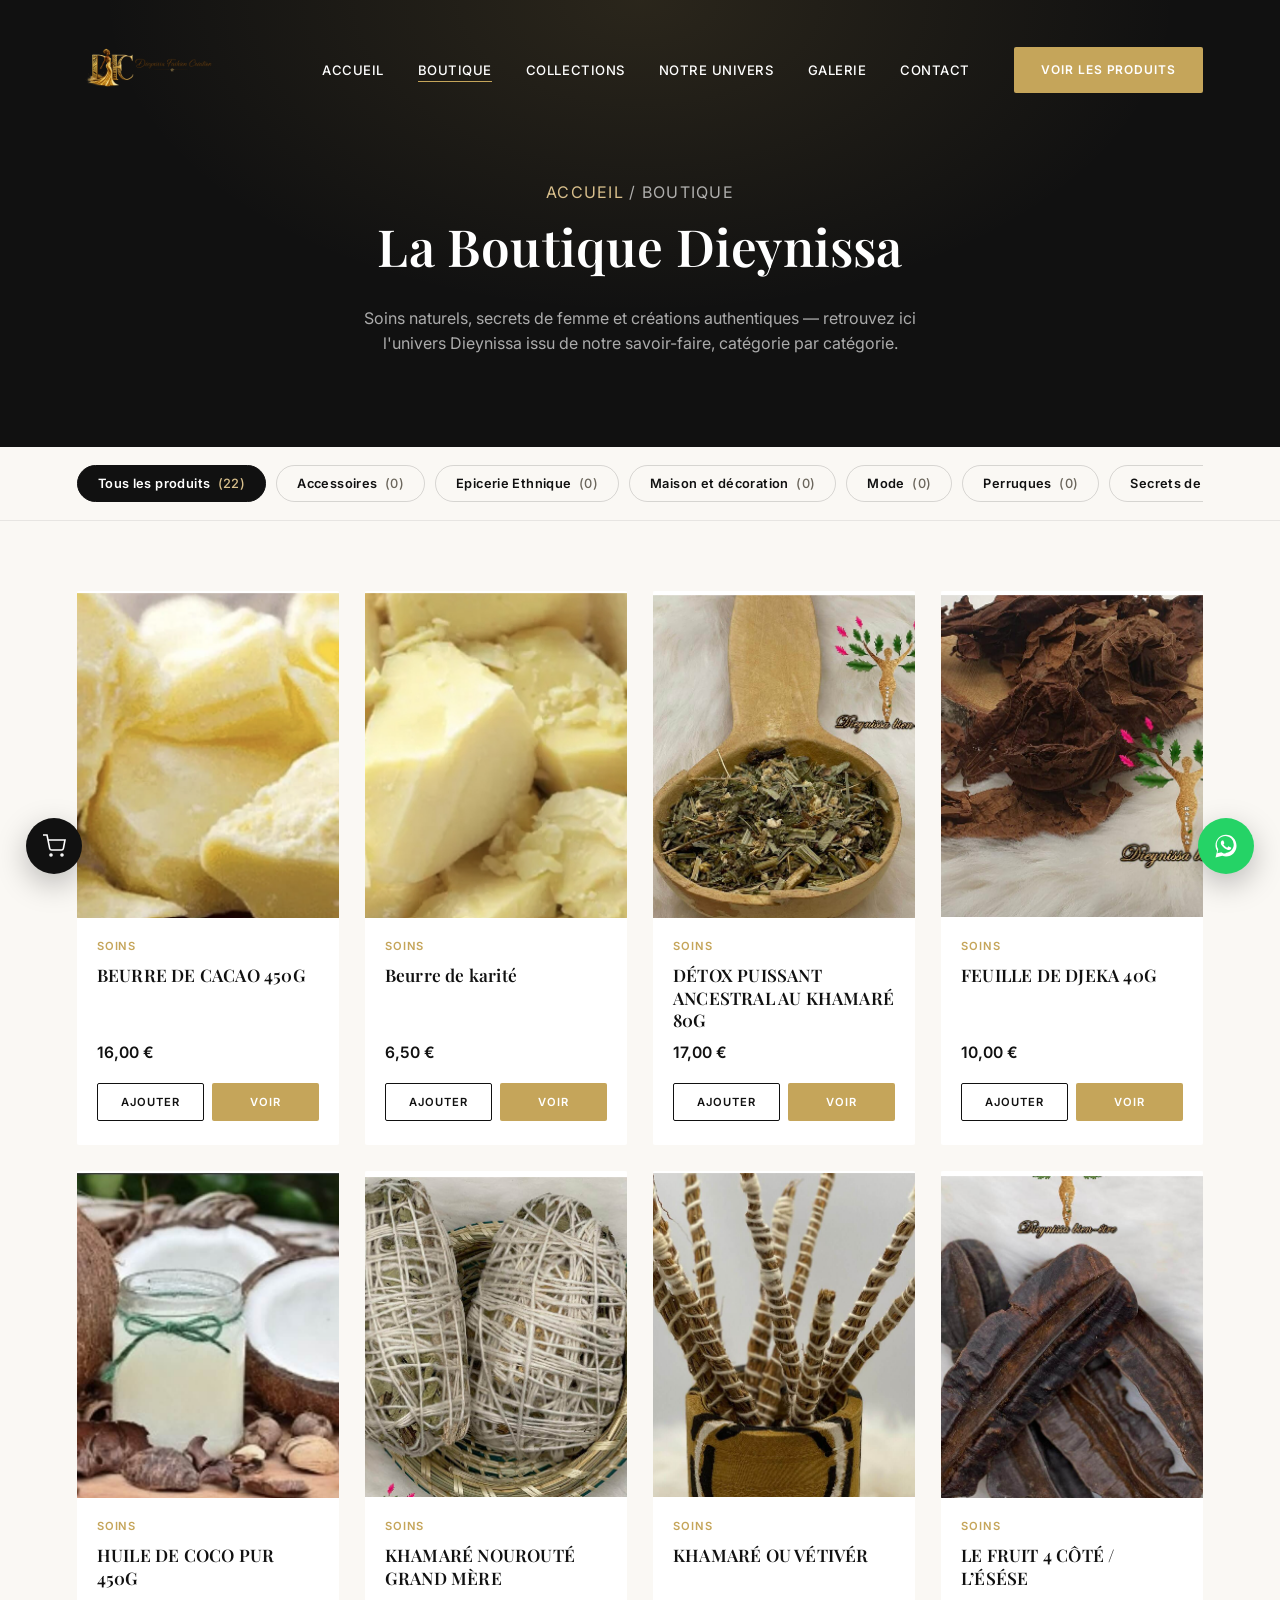
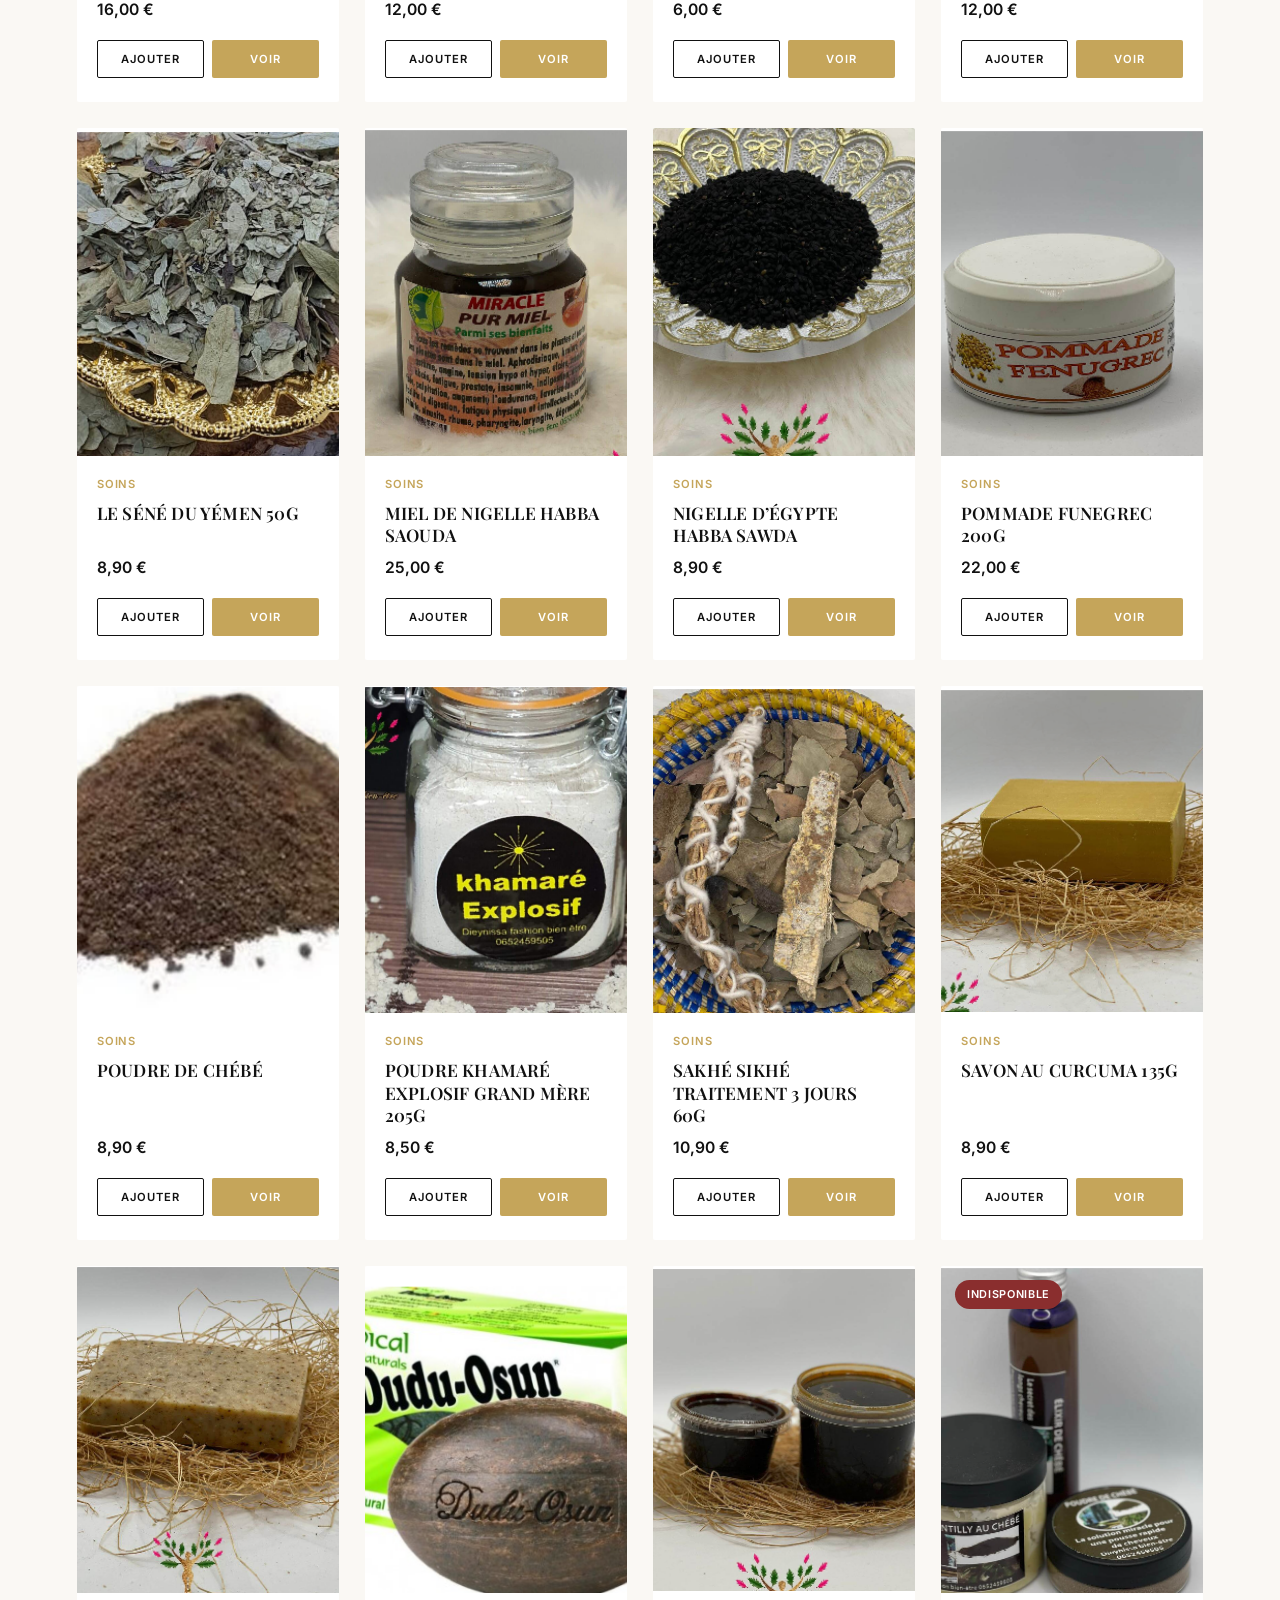
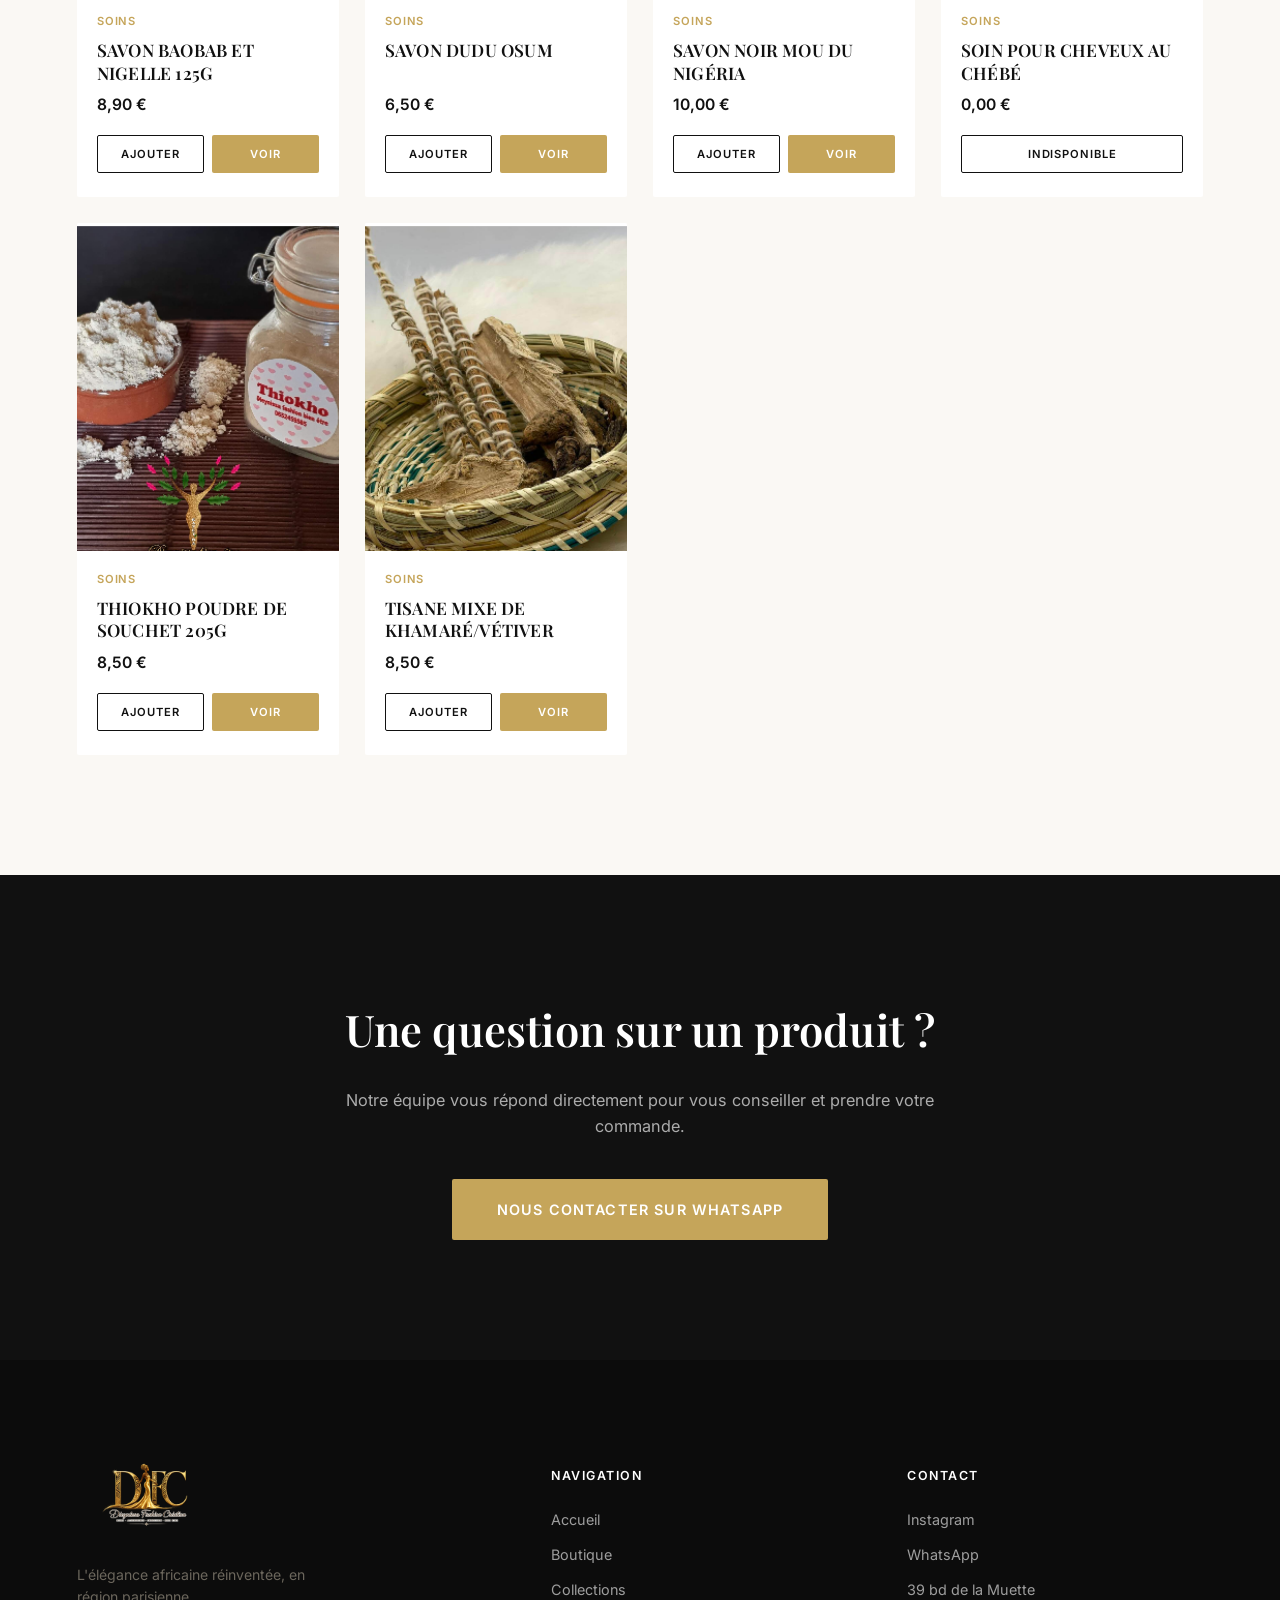
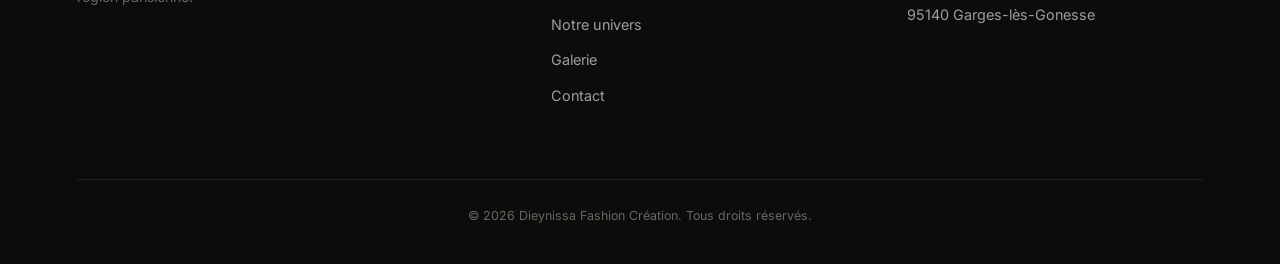
==== commit 613fc5b0: "Ajout du paiement par carte (Stripe Checkout) en complement du WhatsApp - Import du catalogue (22 pr" ====
--- a/boutique.html
+++ b/boutique.html
@@ -69,12 +69,12 @@
 
     <nav class="navbar__nav" id="navMenu" aria-label="Navigation principale">
       <ul>
-        <li><a href="index.html#accueil" class="nav-link">Accueil</a></li>
+        <li><a href="index.html" class="nav-link">Accueil</a></li>
         <li><a href="boutique.html" class="nav-link active">Boutique</a></li>
-        <li><a href="index.html#collections" class="nav-link">Collections</a></li>
-        <li><a href="index.html#univers" class="nav-link">Notre univers</a></li>
-        <li><a href="index.html#galerie" class="nav-link">Galerie</a></li>
-        <li><a href="index.html#contact" class="nav-link">Contact</a></li>
+        <li><a href="collections.html" class="nav-link">Collections</a></li>
+        <li><a href="univers.html" class="nav-link">Notre univers</a></li>
+        <li><a href="galerie.html" class="nav-link">Galerie</a></li>
+        <li><a href="contact.html" class="nav-link">Contact</a></li>
       </ul>
       <a href="#shopGrid" class="btn btn--gold navbar__cta">Voir les produits</a>
     </nav>
@@ -100,6 +100,7 @@
 
 <!-- ============ GRILLE PRODUITS ============ -->
 <section class="shop-section">
+  <div class="shop-category-intro" id="shopCategoryIntro"></div>
   <div class="shop-grid" id="shopGrid"></div>
 </section>
 
@@ -122,12 +123,12 @@
 
     <nav class="footer__nav" aria-label="Navigation pied de page">
       <h4>Navigation</h4>
-      <a href="index.html#accueil">Accueil</a>
+      <a href="index.html">Accueil</a>
       <a href="boutique.html">Boutique</a>
-      <a href="index.html#collections">Collections</a>
-      <a href="index.html#univers">Notre univers</a>
-      <a href="index.html#galerie">Galerie</a>
-      <a href="index.html#contact">Contact</a>
+      <a href="collections.html">Collections</a>
+      <a href="univers.html">Notre univers</a>
+      <a href="galerie.html">Galerie</a>
+      <a href="contact.html">Contact</a>
     </nav>
 
     <div class="footer__contact">
@@ -184,6 +185,14 @@
         <span class="cart-drawer__total-value">0,00 €</span>
       </div>
       <a class="btn btn--gold cart-drawer__whatsapp" target="_blank" rel="noopener" href="#">Commander sur WhatsApp</a>
+
+      <div class="cart-drawer__card-checkout">
+        <p class="cart-drawer__card-lead">Ou payez directement par carte bancaire :</p>
+        <input type="text" id="checkoutName" class="cart-drawer__card-input" placeholder="Nom complet" autocomplete="name">
+        <input type="email" id="checkoutEmail" class="cart-drawer__card-input" placeholder="Adresse email" autocomplete="email">
+        <button class="btn btn--outline-dark cart-drawer__card-pay" id="cardPayBtn" type="button">Payer par carte</button>
+        <p class="cart-drawer__card-error" id="cardPayError" style="display:none;"></p>
+      </div>
     </div>
   </div>
 </div>
--- a/css/style.css
+++ b/css/style.css
@@ -189,9 +189,9 @@
   display: flex; align-items: center; justify-content: space-between;
   max-width: var(--container); margin: 0 auto;
 }
-.navbar__logo img { height: 64px; width: auto; object-fit: contain; transition: var(--transition); }
-.navbar.is-scrolled { background: rgba(250,248,244,.92); backdrop-filter: blur(10px); padding: 12px 6vw; box-shadow: 0 6px 30px rgba(0,0,0,.06); }
-.navbar.is-scrolled .navbar__logo img { height: 52px; }
+.navbar__logo img { height: 96px; width: auto; object-fit: contain; transition: var(--transition); }
+.navbar.is-scrolled { background: rgba(250,248,244,.92); backdrop-filter: blur(10px); padding: 10px 6vw; box-shadow: 0 6px 30px rgba(0,0,0,.06); }
+.navbar.is-scrolled .navbar__logo img { height: 78px; }
 
 .navbar__nav { display: flex; align-items: center; gap: 44px; }
 .navbar__nav ul { list-style: none; display: flex; gap: 34px; margin: 0; padding: 0; }
@@ -220,14 +220,15 @@
   display: flex; align-items: center; justify-content: center;
   overflow: hidden; padding: 0;
 }
-.hero__slider { position: absolute; inset: 0; }
+.hero__slider { position: absolute; inset: 0; background: var(--dark); }
 .hero__slide {
   position: absolute; inset: 0;
-  background-size: cover; background-position: center 20%;
-  opacity: 0; transition: opacity 1600ms ease, transform 8s linear;
-  transform: scale(1.08);
-}
-.hero__slide.is-active { opacity: 1; transform: scale(1.15); z-index: 1; }
+  background-size: contain; background-repeat: no-repeat; background-position: center center;
+  background-color: var(--dark);
+  opacity: 0; transition: opacity 1600ms ease;
+}
+.hero__slide.is-active { opacity: 1; z-index: 1; }
+.hero__slide--1 { background-size: cover; background-position: center 20%; }
 .hero__overlay {
   position: absolute; inset: 0; z-index: 2;
   background: linear-gradient(180deg, rgba(0,0,0,.55) 0%, rgba(0,0,0,.35) 45%, rgba(0,0,0,.65) 100%);
@@ -307,7 +308,7 @@
 .lookbook { background: var(--bg); }
 .lookbook__grid {
   max-width: var(--container); margin: 0 auto;
-  display: grid; grid-template-columns: repeat(4, 1fr); grid-auto-rows: 220px; gap: 18px;
+  display: grid; grid-template-columns: repeat(4, 1fr); grid-auto-rows: 220px; grid-auto-flow: dense; gap: 18px;
 }
 .lookbook__item {
   position: relative; overflow: hidden; border: none; padding: 0; cursor: pointer;
@@ -395,6 +396,63 @@
 .cta h2 { color: #fff; font-size: clamp(1.9rem, 3.4vw, 2.8rem); margin-bottom: 22px; }
 .cta p { color: rgba(255,255,255,.65); margin-bottom: 40px; font-size: 1.02rem; }
 
+/* ---------- Page banner (pages autonomes : collections, univers, galerie, contact) ---------- */
+.page-banner {
+  position: relative;
+  padding: 180px 6vw 90px;
+  background: var(--dark);
+  text-align: center;
+  overflow: hidden;
+}
+.page-banner::after {
+  content: '';
+  position: absolute; inset: 0;
+  background: radial-gradient(60% 100% at 50% 0%, rgba(197,165,90,.14), transparent 70%);
+  pointer-events: none;
+}
+.page-banner__crumb {
+  position: relative; z-index: 1;
+  font-size: 0.78rem; letter-spacing: 0.08em; text-transform: uppercase;
+  color: rgba(255,255,255,.55); margin-bottom: 18px;
+}
+.page-banner__crumb a { color: var(--gold-light); }
+.page-banner__crumb a:hover { text-decoration: underline; }
+.page-banner h1 {
+  position: relative; z-index: 1;
+  color: #fff; font-size: clamp(2.2rem, 4vw, 3.2rem); margin-bottom: 18px;
+}
+.page-banner p {
+  position: relative; z-index: 1;
+  color: rgba(255,255,255,.65); max-width: 560px; margin: 0 auto; font-size: 1rem;
+}
+
+/* ---------- Univers — page dédiée (histoire complète) ---------- */
+.univers-lead { font-size: 1.08rem; color: var(--dark); font-weight: 500; }
+.univers-story { background: var(--sand); }
+.univers-story__inner { max-width: 720px; margin: 0 auto; }
+.univers-story__inner p {
+  font-size: 1.02rem; line-height: 1.85; color: var(--text-muted); margin-bottom: 1.5em;
+}
+.univers-story__signature {
+  font-family: var(--font-title); font-style: italic; font-size: 1.2rem;
+  color: var(--dark); border-left: 2px solid var(--gold); padding-left: 26px; margin-top: 40px;
+}
+
+/* ---------- Contact — coordonnées ---------- */
+.contact-details { background: var(--sand); }
+.contact-details__grid {
+  max-width: var(--container); margin: 0 auto;
+  display: grid; grid-template-columns: repeat(3, 1fr); gap: 40px;
+}
+.contact-details__item {
+  background: var(--bg); padding: 40px 30px; text-align: center; border-radius: 2px;
+}
+.contact-details__item svg { width: 40px; height: 40px; color: var(--gold); margin-bottom: 18px; }
+.contact-details__item h3 { font-size: 1.05rem; margin-bottom: 10px; }
+.contact-details__item p, .contact-details__item address { font-size: 0.92rem; margin: 0; }
+.contact-details__item a { color: var(--text-muted); transition: color var(--transition); }
+.contact-details__item a:hover { color: var(--gold); }
+
 /* ---------- Footer ---------- */
 .footer { background: #0c0c0c; color: rgba(255,255,255,.6); padding: 90px 6vw 0; }
 .footer__inner {
--- a/css/responsive.css
+++ b/css/responsive.css
@@ -10,15 +10,23 @@
   .testimonials__grid { grid-template-columns: 1fr; }
   .footer__inner { grid-template-columns: 1fr 1fr; }
   .lookbook__grid { grid-auto-rows: 180px; }
+  .contact-details__grid { grid-template-columns: 1fr; gap: 20px; }
 }
 
 /* ---------- Small tablet / large mobile ≤860px ---------- */
 @media (max-width: 860px) {
   section { padding: 90px 6vw; }
 
-  .navbar__logo img { height: 54px; }
-  .navbar.is-scrolled .navbar__logo img { height: 46px; }
+  .navbar__logo img { height: 78px; }
+  .navbar.is-scrolled .navbar__logo img { height: 64px; }
   .footer__brand img { height: 76px; }
+
+  /* Sur mobile, les 5 photos passent en cover (cadrages validés) pour éviter les bandes noires */
+  .hero__slide--1 { background-size: cover; background-position: center 20%; }
+  .hero__slide--2 { background-size: cover; background-position: center 20%; }
+  .hero__slide--3 { background-size: cover; background-position: center top; }
+  .hero__slide--4 { background-size: cover; background-position: center 20%; }
+  .hero__slide--5 { background-size: cover; background-position: center top; }
 
   .navbar__nav {
     position: fixed; top: 0; right: 0; height: 100vh; width: min(340px, 82vw);
@@ -43,6 +51,8 @@
   .univers__inner { grid-template-columns: 1fr; gap: 40px; }
   .univers__media img { height: 420px; }
   .univers__frame { display: none; }
+
+  .page-banner { padding: 140px 6vw 70px; }
 
   .collections__grid { grid-template-columns: 1fr 1fr; gap: 18px; }
   .collection-card__media { height: 280px; }
@@ -74,12 +84,14 @@
   .hero__actions .btn { width: 100%; }
   .hero__scroll { display: none; }
 
-  .navbar { padding: 16px 5vw; }
-  .navbar__logo img { height: 44px; }
-  .navbar.is-scrolled .navbar__logo img { height: 40px; }
+  .navbar { padding: 14px 5vw; }
+  .navbar__logo img { height: 62px; }
+  .navbar.is-scrolled .navbar__logo img { height: 52px; }
   .footer__brand img { height: 64px; }
 
   .univers__media img { height: 320px; }
+  .page-banner { padding: 120px 6vw 56px; }
+  .univers-story__inner p { font-size: 0.96rem; }
 
   .collections__grid { grid-template-columns: 1fr; }
   .collection-card__media { height: 340px; }
--- a/css/shop.css
+++ b/css/shop.css
@@ -74,6 +74,12 @@
 
 /* ---------- Grille produits ---------- */
 .shop-section { background: var(--bg); padding: 70px 6vw 120px; }
+.shop-category-intro {
+  max-width: 680px; margin: 0 auto 56px; text-align: center;
+}
+.shop-category-intro:empty { margin: 0; }
+.shop-category-intro h2 { font-size: clamp(1.5rem, 2.4vw, 2rem); margin-bottom: 16px; }
+.shop-category-intro p { font-size: 0.98rem; margin: 0; }
 .shop-grid {
   max-width: var(--container); margin: 0 auto;
   display: grid; grid-template-columns: repeat(4, 1fr); gap: 26px;
@@ -199,6 +205,17 @@
 .cart-drawer__total { display: flex; justify-content: space-between; font-weight: 600; margin-bottom: 16px; }
 .cart-drawer__footer .btn { width: 100%; }
 
+.cart-drawer__card-checkout { margin-top: 18px; padding-top: 18px; border-top: 1px dashed rgba(17,17,17,.12); }
+.cart-drawer__card-lead { font-size: 0.82rem; color: var(--text-muted); margin-bottom: 10px; }
+.cart-drawer__card-input {
+  width: 100%; padding: 11px 14px; margin-bottom: 10px; font-size: 0.88rem;
+  border: 1px solid rgba(17,17,17,.15); border-radius: 2px; font-family: inherit; background: #fff;
+}
+.cart-drawer__card-input:focus { outline: none; border-color: var(--dark, #111); }
+.cart-drawer__card-pay { width: 100%; }
+.cart-drawer__card-pay[disabled] { opacity: 0.6; cursor: not-allowed; }
+.cart-drawer__card-error { color: #b3261e; font-size: 0.8rem; margin-top: 10px; }
+
 /* ---------- Responsive ---------- */
 @media (max-width: 1024px) {
   .shop-grid { grid-template-columns: repeat(3, 1fr); }
